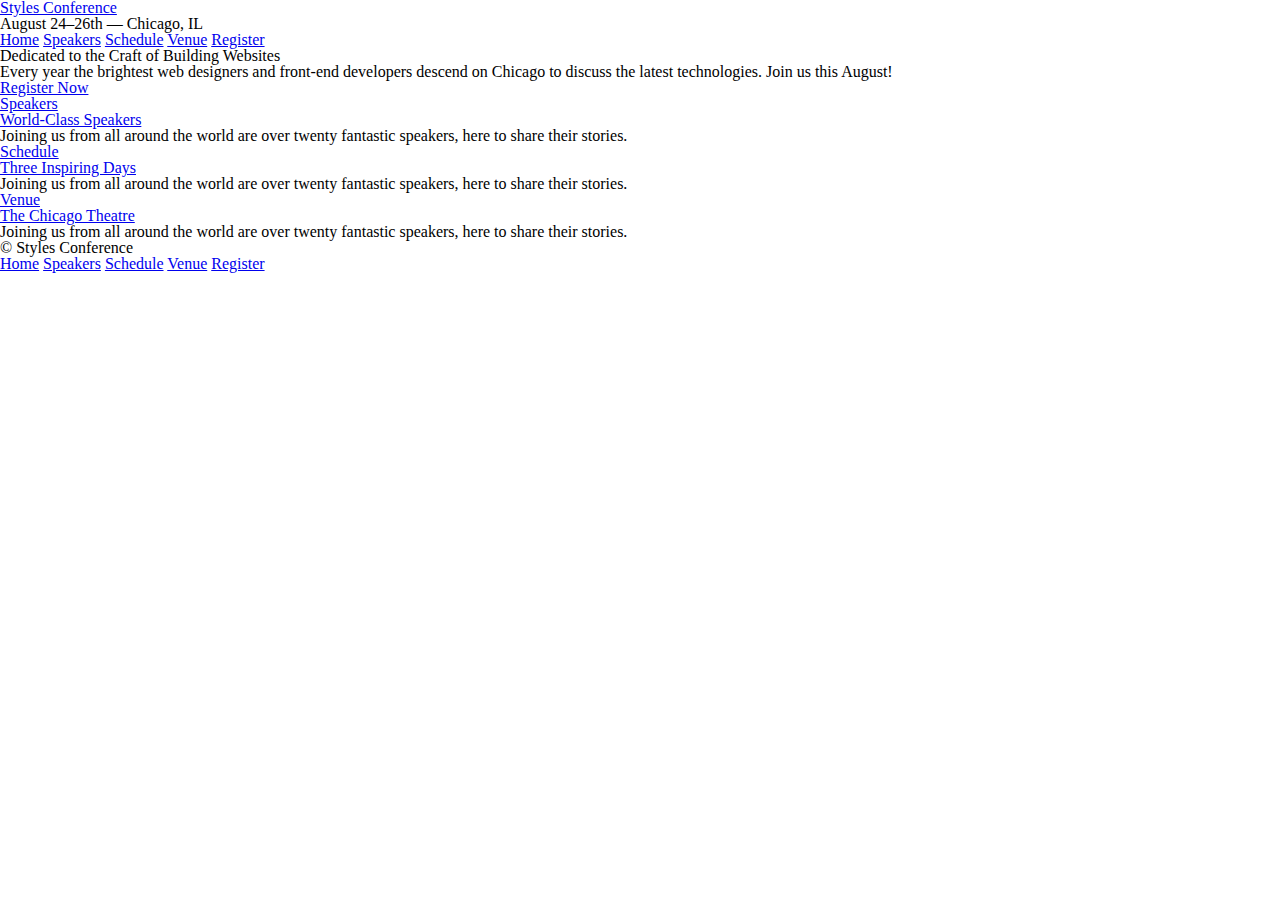
==== Styles-conference/index.html @ 4de3f23c "all files added" ====
<!DOCTYPE html>
<html lang = "en">
    <head>
        <meta charset="utf-8">
        <title> Styles Conference</title>
        <link rel="stylesheet" href="assets/stylesheets/main.css">
    </head>
    <body> 
        <header>
        <h1> 
            <a href="index.html">Styles Conference</a>
            </h1>
        <h3> August 24&ndash;26th &mdash; Chicago, IL</h3>
        <nav>
            <a href="index.html">Home</a>
            <a href="speakers.html">Speakers</a>
            <a href="schedule.html">Schedule</a>
            <a href="venue.html">Venue</a>
            <a href="register.html">Register</a>
            </nav>

        </header>
        <section>
            <h2> Dedicated to the Craft of Building Websites</h2>
        <p> Every year the brightest web designers and front-end developers descend on Chicago to discuss the latest technologies. Join us this August!</p>

        <a href="register.html">Register Now</a>
        </section>
    <section>    
        <section>
            <a href="speakers.html">
         <h5>Speakers</h5>
         <h3>World-Class Speakers</h3>
        </a>
         <p>Joining us from all around the world are over twenty fantastic speakers, here to share their stories.</p>
         </section>
         <section>
            <a href="schedule.html">
            <h5>Schedule</h5>
            <h3>Three Inspiring Days</h3>
            </a>
            <p>Joining us from all around the world are over twenty fantastic speakers, here to share their stories.</p>
            </section>
            <section>
                <a href="venue.html">
         <h5>Venue</h5>
         <h3>The Chicago Theatre</h3>
                </a>
         <p>Joining us from all around the world are over twenty fantastic speakers, here to share their stories.</p>
         </section>
    </section>
    <footer>
        <small>&copy; Styles Conference</small>

        <nav>
            <a href="index.html">Home</a>
            <a href="speakers.html">Speakers</a>
            <a href="schedule.html">Schedule</a>
            <a href="venue.html">Venue</a>
            <a href="register.html">Register</a>
            </nav>
    </footer>
    
    </body>
</html>
---- Styles-conference/assets/stylesheets/main.css ----
/* http://meyerweb.com/eric/tools/css/reset/ 
   v2.0 | 20110126
   License: none (public domain)
*/

html, body, div, span, applet, object, iframe,
h1, h2, h3, h4, h5, h6, p, blockquote, pre,
a, abbr, acronym, address, big, cite, code,
del, dfn, em, img, ins, kbd, q, s, samp,
small, strike, strong, sub, sup, tt, var,
b, u, i, center,
dl, dt, dd, ol, ul, li,
fieldset, form, label, legend,
table, caption, tbody, tfoot, thead, tr, th, td,
article, aside, canvas, details, embed, 
figure, figcaption, footer, header, hgroup, 
menu, nav, output, ruby, section, summary,
time, mark, audio, video {
	margin: 0;
	padding: 0;
	border: 0;
	font-size: 100%;
	font: inherit;
	vertical-align: baseline;
}
/* HTML5 display-role reset for older browsers */
article, aside, details, figcaption, figure, 
footer, header, hgroup, menu, nav, section {
	display: block;
}
body {
	line-height: 1;
}
ol, ul {
	list-style: none;
}
blockquote, q {
	quotes: none;
}
blockquote:before, blockquote:after,
q:before, q:after {
	content: '';
	content: none;
}
table {
	border-collapse: collapse;
	border-spacing: 0;
}
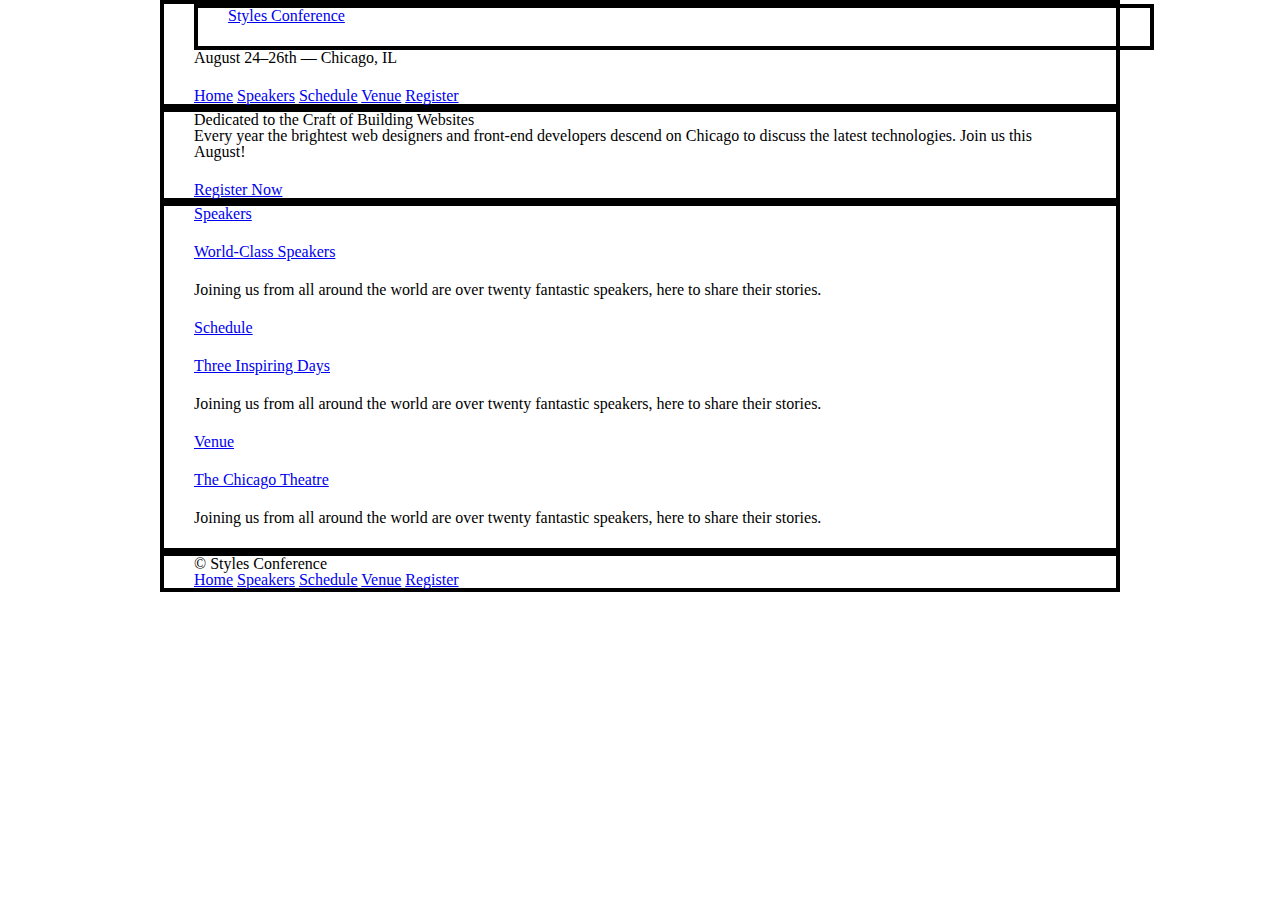
==== commit e48f8136: "edits" ====
--- a/Styles-conference/index.html
+++ b/Styles-conference/index.html
@@ -6,10 +6,10 @@
         <link rel="stylesheet" href="assets/stylesheets/main.css">
     </head>
     <body> 
-        <header>
-        <h1> 
-            <a href="index.html">Styles Conference</a>
-            </h1>
+        <header class="container">
+       <section class="container">
+         <h1><a href="index.html">Styles Conference</a></h1>
+       </section>
         <h3> August 24&ndash;26th &mdash; Chicago, IL</h3>
         <nav>
             <a href="index.html">Home</a>
@@ -20,13 +20,13 @@
             </nav>
 
         </header>
-        <section>
+        <section class="container">
             <h2> Dedicated to the Craft of Building Websites</h2>
         <p> Every year the brightest web designers and front-end developers descend on Chicago to discuss the latest technologies. Join us this August!</p>
 
         <a href="register.html">Register Now</a>
         </section>
-    <section>    
+    <section class="container">    
         <section>
             <a href="speakers.html">
          <h5>Speakers</h5>
@@ -49,7 +49,7 @@
          <p>Joining us from all around the world are over twenty fantastic speakers, here to share their stories.</p>
          </section>
     </section>
-    <footer>
+    <footer class="container">
         <small>&copy; Styles Conference</small>
 
         <nav>
@@ -58,7 +58,7 @@
             <a href="schedule.html">Schedule</a>
             <a href="venue.html">Venue</a>
             <a href="register.html">Register</a>
-            </nav>
+        </nav>
     </footer>
     
     </body>
--- a/Styles-conference/assets/stylesheets/main.css
+++ b/Styles-conference/assets/stylesheets/main.css
@@ -45,4 +45,32 @@
 table {
 	border-collapse: collapse;
 	border-spacing: 0;
+}
+
+/*
+  ========================================
+  Grid
+  ========================================
+*/
+
+*,
+*:before,
+*:after {
+  -webkit-box-sizing: border-box;
+     -moz-box-sizing: border-box;
+          box-sizing: border-box;
+}
+.container {
+	margin: 0 auto;
+	padding-left: 30px;
+	padding-right: 30px;
+	width: 960px;
+	border: 4px solid black;
+
+}
+
+/*Typography*/
+
+h1, h3, h4, h5, p{
+	margin-bottom: 22px;
 }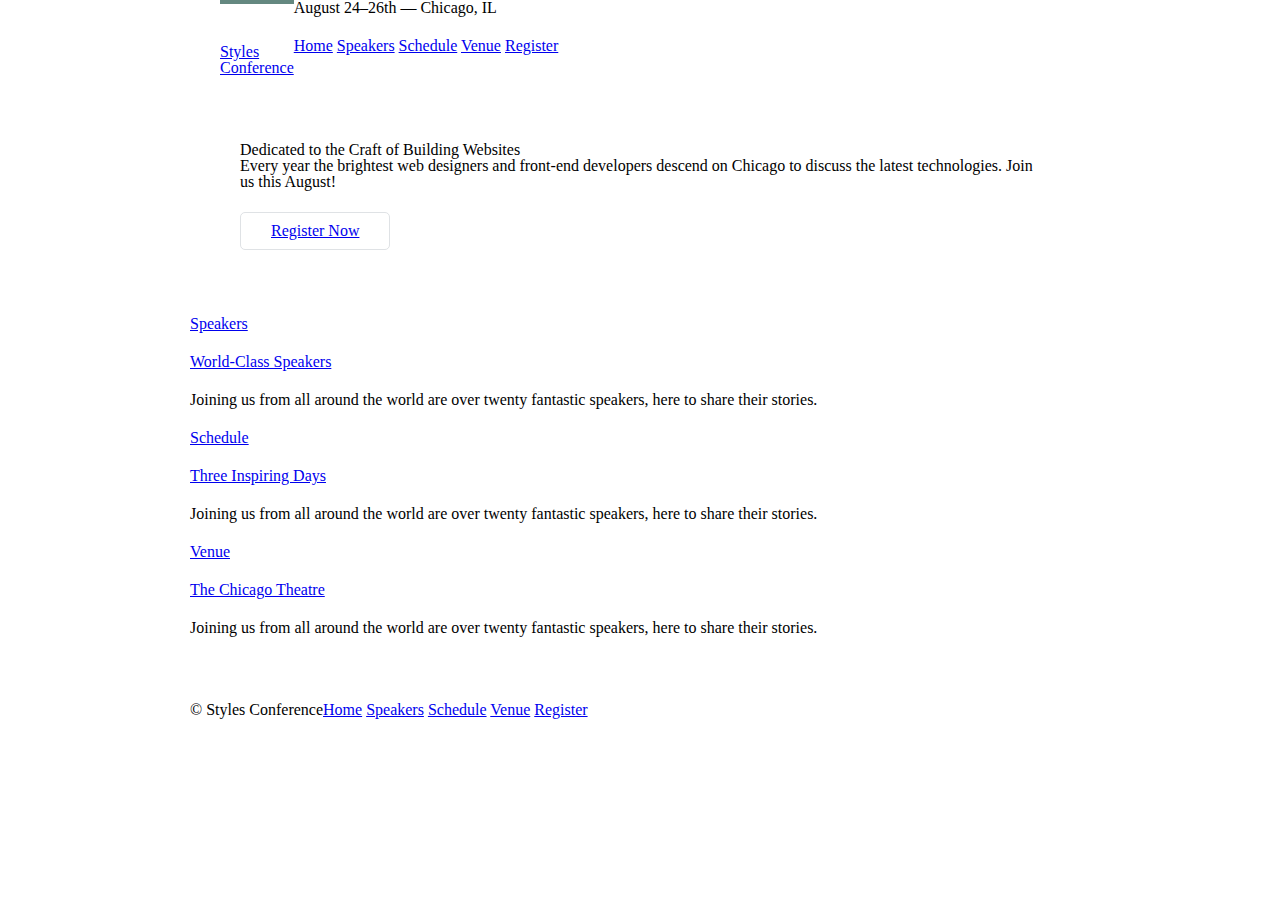
==== commit 80702da2: "floated layout" ====
--- a/Styles-conference/index.html
+++ b/Styles-conference/index.html
@@ -6,9 +6,10 @@
         <link rel="stylesheet" href="assets/stylesheets/main.css">
     </head>
     <body> 
-        <header class="container">
+        <header class="container group">
        <section class="container">
-         <h1><a href="index.html">Styles Conference</a></h1>
+         <h1 class="logo"><a href="index.html" >Styles <br>Conference</a>
+        </h1>
        </section>
         <h3> August 24&ndash;26th &mdash; Chicago, IL</h3>
         <nav>
@@ -20,11 +21,11 @@
             </nav>
 
         </header>
-        <section class="container">
+        <section class=" hero container">
             <h2> Dedicated to the Craft of Building Websites</h2>
         <p> Every year the brightest web designers and front-end developers descend on Chicago to discuss the latest technologies. Join us this August!</p>
 
-        <a href="register.html">Register Now</a>
+        <a href="register.html" class="btn btn-alt">Register Now</a>
         </section>
     <section class="container">    
         <section>
@@ -49,7 +50,7 @@
          <p>Joining us from all around the world are over twenty fantastic speakers, here to share their stories.</p>
          </section>
     </section>
-    <footer class="container">
+    <footer class="primary-footer container group">
         <small>&copy; Styles Conference</small>
 
         <nav>
--- a/Styles-conference/assets/stylesheets/main.css
+++ b/Styles-conference/assets/stylesheets/main.css
@@ -65,12 +65,88 @@
 	padding-left: 30px;
 	padding-right: 30px;
 	width: 960px;
-	border: 4px solid black;
 
 }
 
-/*Typography*/
+/*
+=========================================
+Clearfix
+=========================================
+*/
+.group:before,
+.group:after {
+  content: "";
+  display: table;
+}
+.group:after {
+  clear: both;
+}
+.group {
+  clear: both;
+  *zoom: 1;
+}
+
+/*
+  ========================================
+  Primary header
+  ========================================
+*/
+
+.logo {
+	float: left;
+	border-top: 4px solid #648880;
+	padding: 40px 0 22px 0;
+	
+  }
+
+  /*
+  ========================================
+  Primary footer
+  ========================================
+*/
+
+.primary-footer small{
+	float: left;
+}
+.primary-footer{
+padding-bottom: 44px;
+padding-top: 44px;
+}
+
+
+/*
+=========================================
+Typography
+=========================================
+*/
 
 h1, h3, h4, h5, p{
 	margin-bottom: 22px;
-}+}
+
+/* 
+========================================
+Buttons
+========================================
+ */
+
+ .btn{
+	border-radius: 5px;
+	display: inline-block;
+	margin: 0;
+ }
+ .btn-alt{
+	border: 1px solid #dfe2e5;
+	padding: 10px 30px;
+ }
+
+
+ /* 
+========================================
+Home
+========================================
+ */
+
+ .hero{
+	padding: 22px 80px 66px 80px;
+ }
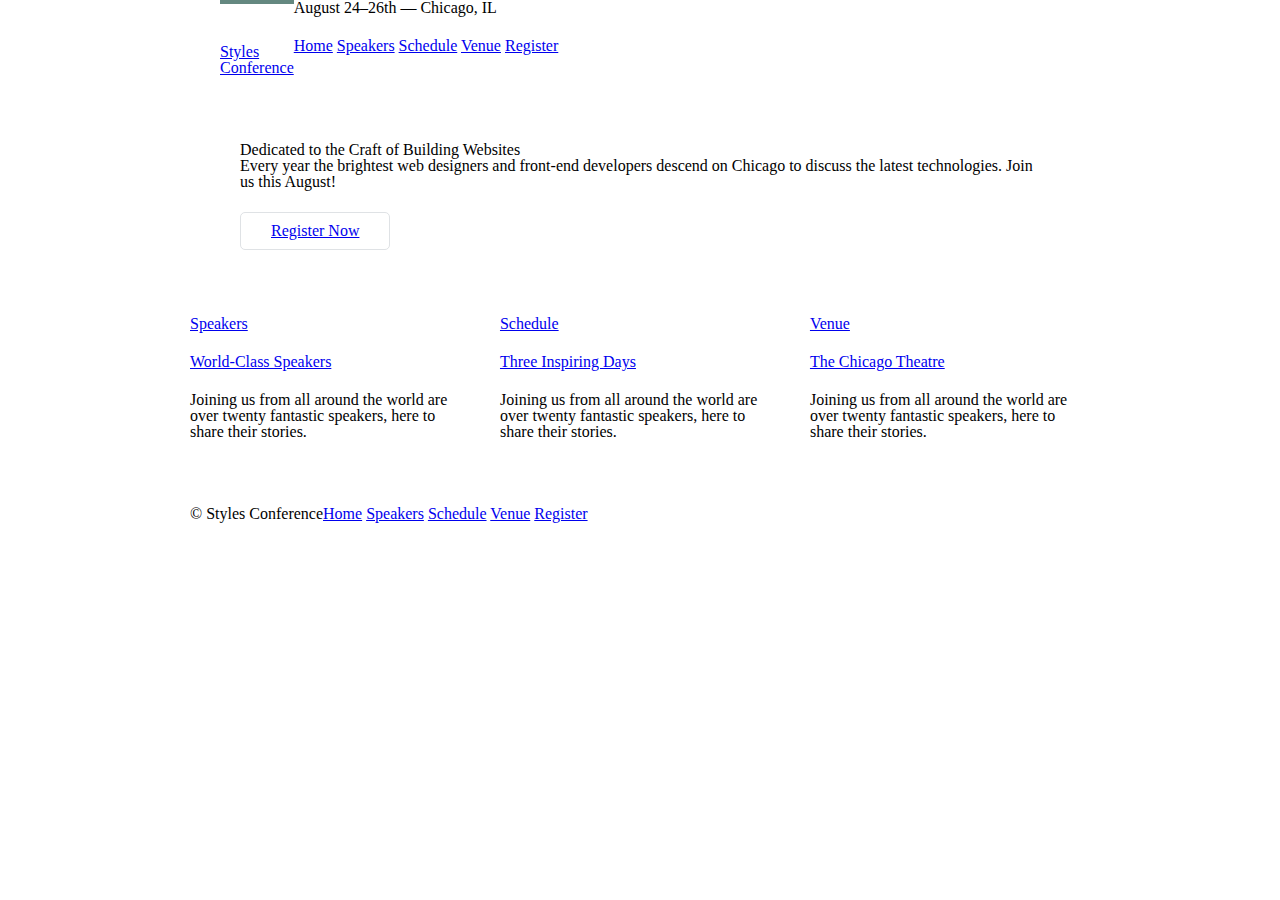
==== commit 64c959b5: "added layout" ====
--- a/Styles-conference/index.html
+++ b/Styles-conference/index.html
@@ -27,22 +27,25 @@
 
         <a href="register.html" class="btn btn-alt">Register Now</a>
         </section>
-    <section class="container">    
-        <section>
+    <section class="grid">    
+        <section class ="col-1-3">
+            <!--Speakers-->
             <a href="speakers.html">
          <h5>Speakers</h5>
          <h3>World-Class Speakers</h3>
         </a>
          <p>Joining us from all around the world are over twenty fantastic speakers, here to share their stories.</p>
-         </section>
-         <section>
+         </section><!-- 
+            Schedule
+        --><section class="col-1-3">
             <a href="schedule.html">
             <h5>Schedule</h5>
             <h3>Three Inspiring Days</h3>
             </a>
             <p>Joining us from all around the world are over twenty fantastic speakers, here to share their stories.</p>
-            </section>
-            <section>
+            </section><!-- 
+                Venue
+            --><section class="col-1-3">
                 <a href="venue.html">
          <h5>Venue</h5>
          <h3>The Chicago Theatre</h3>
--- a/Styles-conference/assets/stylesheets/main.css
+++ b/Styles-conference/assets/stylesheets/main.css
@@ -60,13 +60,38 @@
      -moz-box-sizing: border-box;
           box-sizing: border-box;
 }
+.container,
+.grid {
+	margin: 0 auto;
+	width: 960px;
+}
+
 .container {
-	margin: 0 auto;
 	padding-left: 30px;
 	padding-right: 30px;
-	width: 960px;
+}
 
-}
+
+ .col-1-3 {
+	width: 33.33%;
+	
+ }
+ .col-2-3 {
+	width: 66.66%;
+ }
+
+ .col-1-3,
+ .col-2-3{
+	display: inline-block;
+	vertical-align: top;
+ }
+
+ .grid,
+ .col-1-3,
+ .col-2-3 {
+	padding-left: 15px;
+	padding-right: 15px;
+ }
 
 /*
 =========================================
@@ -150,3 +175,11 @@
  .hero{
 	padding: 22px 80px 66px 80px;
  }
+
+ /* section {
+	display: inline-block;
+	/* margin: 0 1.5%; */
+	/* width: 30%;
+ } */ 
+
+  
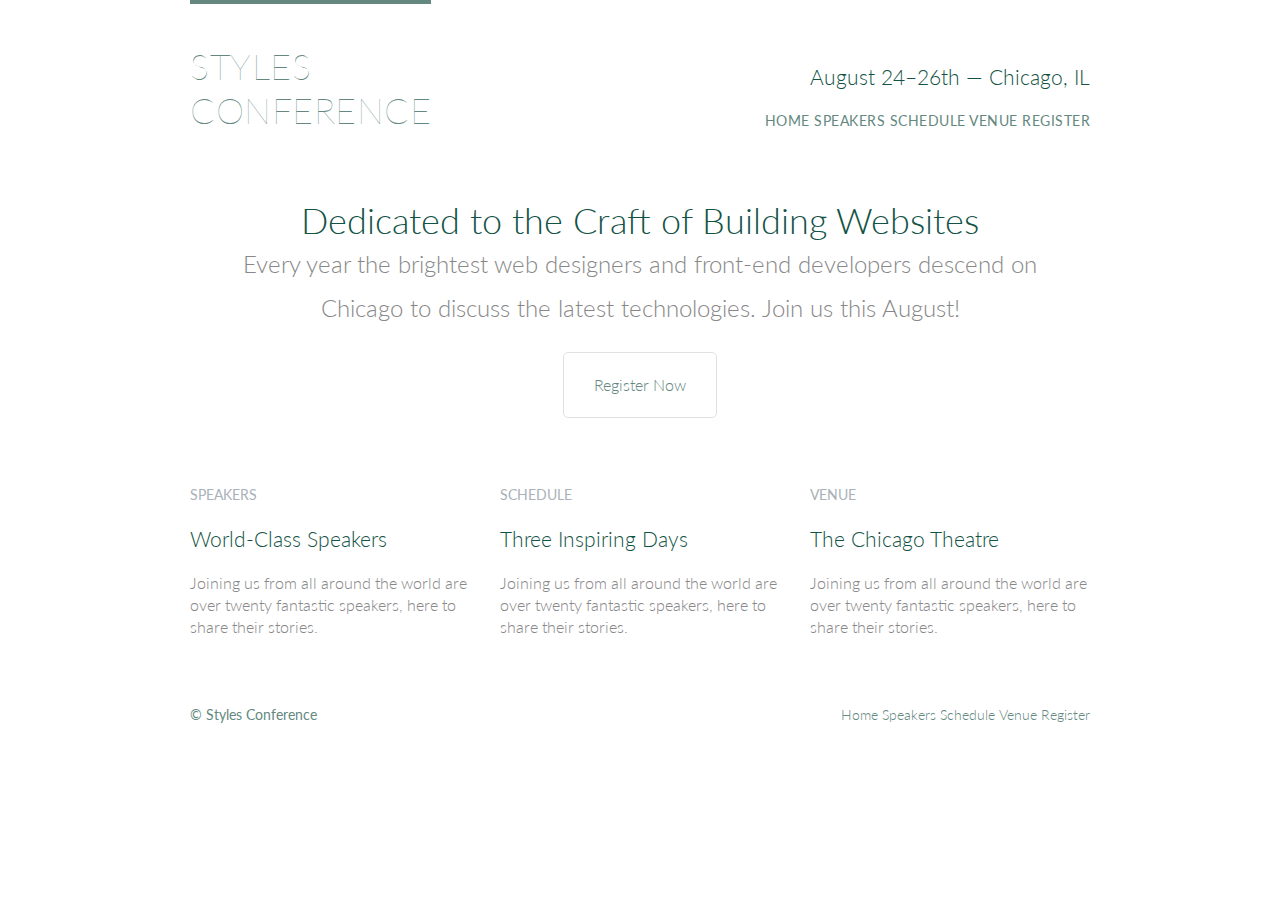
==== commit b8281f4d: "changes to styles website" ====
--- a/Styles-conference/index.html
+++ b/Styles-conference/index.html
@@ -4,15 +4,16 @@
         <meta charset="utf-8">
         <title> Styles Conference</title>
         <link rel="stylesheet" href="assets/stylesheets/main.css">
+        <link rel="stylesheet"
+        href="http://fonts.googleapis.com/css?family=Lato:100,300,400">
     </head>
     <body> 
         <header class="container group">
-       <section class="container">
-         <h1 class="logo"><a href="index.html" >Styles <br>Conference</a>
-        </h1>
-       </section>
-        <h3> August 24&ndash;26th &mdash; Chicago, IL</h3>
-        <nav>
+       <!-- <section class="container"> -->
+         <h1 class="logo"><a href="index.html" >Styles <br>Conference</a></h1>
+       <!-- </section> -->
+        <h3 class="tagline"> August 24&ndash;26th &mdash; Chicago, IL</h3>
+        <nav class="nav primary-nav">
             <a href="index.html">Home</a>
             <a href="speakers.html">Speakers</a>
             <a href="schedule.html">Schedule</a>
@@ -27,9 +28,9 @@
 
         <a href="register.html" class="btn btn-alt">Register Now</a>
         </section>
-    <section class="grid">    
-        <section class ="col-1-3">
-            <!--Speakers-->
+    <section class="grid"> 
+        <!--Speakers-->   
+        <section class ="teaser col-1-3">
             <a href="speakers.html">
          <h5>Speakers</h5>
          <h3>World-Class Speakers</h3>
@@ -37,7 +38,7 @@
          <p>Joining us from all around the world are over twenty fantastic speakers, here to share their stories.</p>
          </section><!-- 
             Schedule
-        --><section class="col-1-3">
+        --><section class=" teaser col-1-3">
             <a href="schedule.html">
             <h5>Schedule</h5>
             <h3>Three Inspiring Days</h3>
@@ -45,7 +46,7 @@
             <p>Joining us from all around the world are over twenty fantastic speakers, here to share their stories.</p>
             </section><!-- 
                 Venue
-            --><section class="col-1-3">
+            --><section class="teaser col-1-3">
                 <a href="venue.html">
          <h5>Venue</h5>
          <h3>The Chicago Theatre</h3>
@@ -56,7 +57,7 @@
     <footer class="primary-footer container group">
         <small>&copy; Styles Conference</small>
 
-        <nav>
+        <nav class="nav">
             <a href="index.html">Home</a>
             <a href="speakers.html">Speakers</a>
             <a href="schedule.html">Schedule</a>
--- a/Styles-conference/assets/stylesheets/main.css
+++ b/Styles-conference/assets/stylesheets/main.css
@@ -71,7 +71,6 @@
 	padding-right: 30px;
 }
 
-
  .col-1-3 {
 	width: 33.33%;
 	
@@ -121,6 +120,11 @@
 	float: left;
 	border-top: 4px solid #648880;
 	padding: 40px 0 22px 0;
+	font: 48px;
+	font-weight: 100;
+	letter-spacing: .5px;
+	line-height: 44px;
+	text-transform: uppercase;
 	
   }
 
@@ -132,10 +136,13 @@
 
 .primary-footer small{
 	float: left;
+	font-weight: 400;
 }
 .primary-footer{
 padding-bottom: 44px;
 padding-top: 44px;
+color:#648880;
+font-size:14px;
 }
 
 
@@ -173,13 +180,86 @@
  */
 
  .hero{
+	line-height: 44px;
 	padding: 22px 80px 66px 80px;
- }
-
- /* section {
-	display: inline-block;
-	/* margin: 0 1.5%; */
-	/* width: 30%;
- } */ 
-
-  
+	text-align: center;
+ }
+ .hero h2 {
+	font-size: 36px;
+ }
+ .hero p {
+	font-size: 24px;
+	
+ }
+ /* 
+========================================
+Custom styles
+========================================
+ */
+body {
+	color: #888;
+	font: 300 16px/22px "Lato", "Open Sans", "helvetica Neue", Helvetica, Arial, sans-serif
+}
+
+h1, h2, h3, h4 {
+	color: #125345;
+}
+
+h1 {
+font-size: 36px;
+line-height: 44px;
+}
+h2 {
+	font-size: 24px;
+	line-height: 44px;
+}
+h3 {
+	font-size: 21px;
+}
+ h4 {
+	font-size: 18px;
+ } 
+ h5 {
+	color: #a9b2b9;
+	font-size: 14px;
+	font-weight: 400;
+	text-transform: uppercase;
+ }
+ a:hover {
+	color: #a9b2b9;
+ }
+ .teaser a:hover h3 {
+	color:#a9b2b9;
+ }
+ a {
+	color: #648880;
+	text-decoration: none;
+ }
+ strong {
+	font-weight: 400;
+ }
+cite, em {
+	font-style: italic;
+}
+
+.tagline {
+	margin: 66px 0 22px 0;
+	text-align: right;
+}
+
+
+ /* 
+========================================
+Navigation
+========================================
+ */
+ .primary-nav {
+	font-size: 14px;
+	font-weight: 400;
+	letter-spacing: .5px;
+	text-transform: uppercase;
+}
+
+.nav {
+	text-align: right;
+}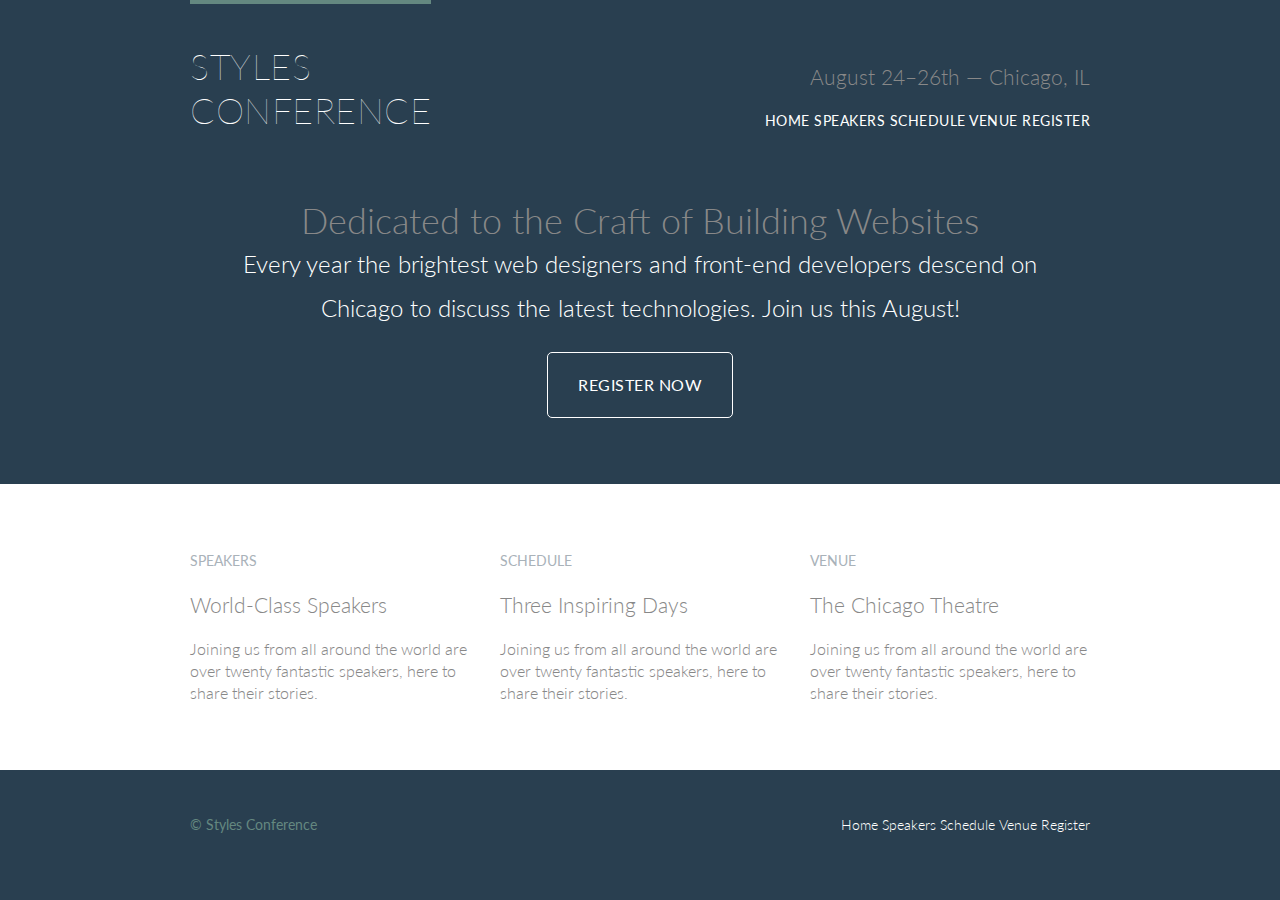
==== commit c4ec2005: "style changes" ====
--- a/Styles-conference/index.html
+++ b/Styles-conference/index.html
@@ -8,10 +8,10 @@
         href="http://fonts.googleapis.com/css?family=Lato:100,300,400">
     </head>
     <body> 
-        <header class="container group">
-       <!-- <section class="container"> -->
+        <header class="primary-header container group">
+    
          <h1 class="logo"><a href="index.html" >Styles <br>Conference</a></h1>
-       <!-- </section> -->
+      
         <h3 class="tagline"> August 24&ndash;26th &mdash; Chicago, IL</h3>
         <nav class="nav primary-nav">
             <a href="index.html">Home</a>
@@ -28,7 +28,8 @@
 
         <a href="register.html" class="btn btn-alt">Register Now</a>
         </section>
-    <section class="grid"> 
+    <section class="row">
+    <div class="grid"> 
         <!--Speakers-->   
         <section class ="teaser col-1-3">
             <a href="speakers.html">
@@ -53,6 +54,7 @@
                 </a>
          <p>Joining us from all around the world are over twenty fantastic speakers, here to share their stories.</p>
          </section>
+        </div>
     </section>
     <footer class="primary-footer container group">
         <small>&copy; Styles Conference</small>
--- a/Styles-conference/assets/stylesheets/main.css
+++ b/Styles-conference/assets/stylesheets/main.css
@@ -111,6 +111,33 @@
 }
 
 /*
+==========================================
+Rows
+==========================================
+*/
+.row,
+.row-alt {
+	min-width: 960px;
+}
+
+.row {
+	background: #fff;
+	padding: 66px 0 44px 0;
+}
+
+.row-alt {
+	background: #cbe2c1;
+	background: -webkit-linear-gradient(to right, #a1d3b0, #f6f1d3);
+	background: -moz-linear-gradient(to right, #a1d3b0, #f6f1d3);
+	background-color: linear-gradient(to right,#a1d3b0, #f6f1d3 );
+	padding: 44px 0 22px 0;
+
+}
+
+
+
+
+/*
   ========================================
   Primary header
   ========================================
@@ -156,6 +183,19 @@
 	margin-bottom: 22px;
 }
 
+/*
+========================================
+Leads
+========================================
+*/
+.lead {
+	text-align: center;
+}
+
+.lead p {
+	font-size: 21px;
+	line-height: 33px;
+}
 /* 
 ========================================
 Buttons
@@ -166,11 +206,21 @@
 	border-radius: 5px;
 	display: inline-block;
 	margin: 0;
+	color: #fff;
+	cursor: pointer;
+	font-weight: 400;
+	letter-spacing: .5px;
+	text-transform: uppercase;
+	
  }
  .btn-alt{
-	border: 1px solid #dfe2e5;
+	border: 1px solid #fff;
 	padding: 10px 30px;
  }
+ .btn-alt:hover {
+	background: #fff;
+	color: #648880;
+ }
 
 
  /* 
@@ -180,6 +230,7 @@
  */
 
  .hero{
+	color: #fff;
 	line-height: 44px;
 	padding: 22px 80px 66px 80px;
 	text-align: center;
@@ -197,12 +248,13 @@
 ========================================
  */
 body {
+	background: #293f50;
 	color: #888;
 	font: 300 16px/22px "Lato", "Open Sans", "helvetica Neue", Helvetica, Arial, sans-serif
 }
 
 h1, h2, h3, h4 {
-	color: #125345;
+	color: #888;
 }
 
 h1 {
@@ -225,6 +277,14 @@
 	font-weight: 400;
 	text-transform: uppercase;
  }
+ .primary-header a,
+ .primary-footer a{
+	color: #fff;
+ }
+ .primary-header a:hover,
+ .primary-footer a:hover {
+	color: #648880;
+ }
  a:hover {
 	color: #a9b2b9;
  }
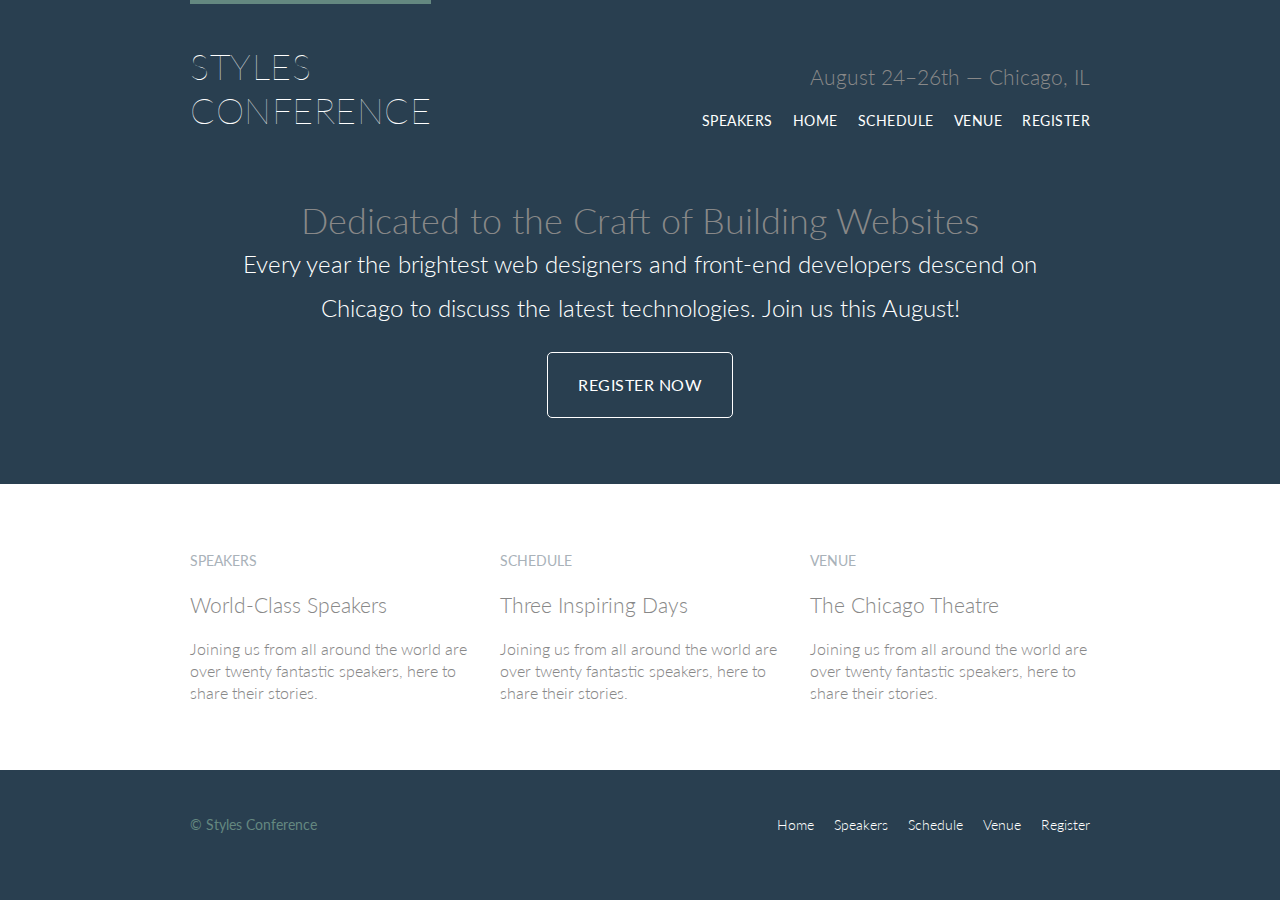
==== commit 7c917a71: "speakers update" ====
--- a/Styles-conference/index.html
+++ b/Styles-conference/index.html
@@ -14,11 +14,13 @@
       
         <h3 class="tagline"> August 24&ndash;26th &mdash; Chicago, IL</h3>
         <nav class="nav primary-nav">
-            <a href="index.html">Home</a>
-            <a href="speakers.html">Speakers</a>
-            <a href="schedule.html">Schedule</a>
-            <a href="venue.html">Venue</a>
-            <a href="register.html">Register</a>
+            <ul>
+            <li><a href="speakers.html">Speakers</a></li><!--
+            --><li><a href="index.html">Home</a></i><!--
+            --><li><a href="schedule.html">Schedule</a></li><!--
+            --><li><a href="venue.html">Venue</a></li><!-- 
+            --><li><a href="register.html">Register</a></li>
+        </ul>
             </nav>
 
         </header>
@@ -60,11 +62,13 @@
         <small>&copy; Styles Conference</small>
 
         <nav class="nav">
-            <a href="index.html">Home</a>
-            <a href="speakers.html">Speakers</a>
-            <a href="schedule.html">Schedule</a>
-            <a href="venue.html">Venue</a>
-            <a href="register.html">Register</a>
+            <ul>
+            <li><a href="index.html">Home</a></li><!--                   
+            --><li><a href="speakers.html">Speakers</a></li><!--
+            --><li><a href="schedule.html">Schedule</a></li><!--
+            --><li><a href="venue.html">Venue</a></li><!--
+            --><li><a href="register.html">Register</a></li>
+            </ul>
         </nav>
     </footer>
     
--- a/Styles-conference/assets/stylesheets/main.css
+++ b/Styles-conference/assets/stylesheets/main.css
@@ -322,4 +322,30 @@
 
 .nav {
 	text-align: right;
-}+}
+
+.nav li {
+	display: inline-block;
+	margin: 0 10px;
+	vertical-align: top;
+}
+
+.nav li:last-child {
+	margin-right: 0;
+}
+/*
+============================================
+Speakers
+============================================
+*/
+
+.speaker-info {
+	border: 1px solid #dfe2e5;
+	border-radius: 5px;
+	margin-top: 88px;
+	padding: 22px 0;
+	text-align: center;
+}
+.speaker {
+	margin-bottom: 44px;
+}
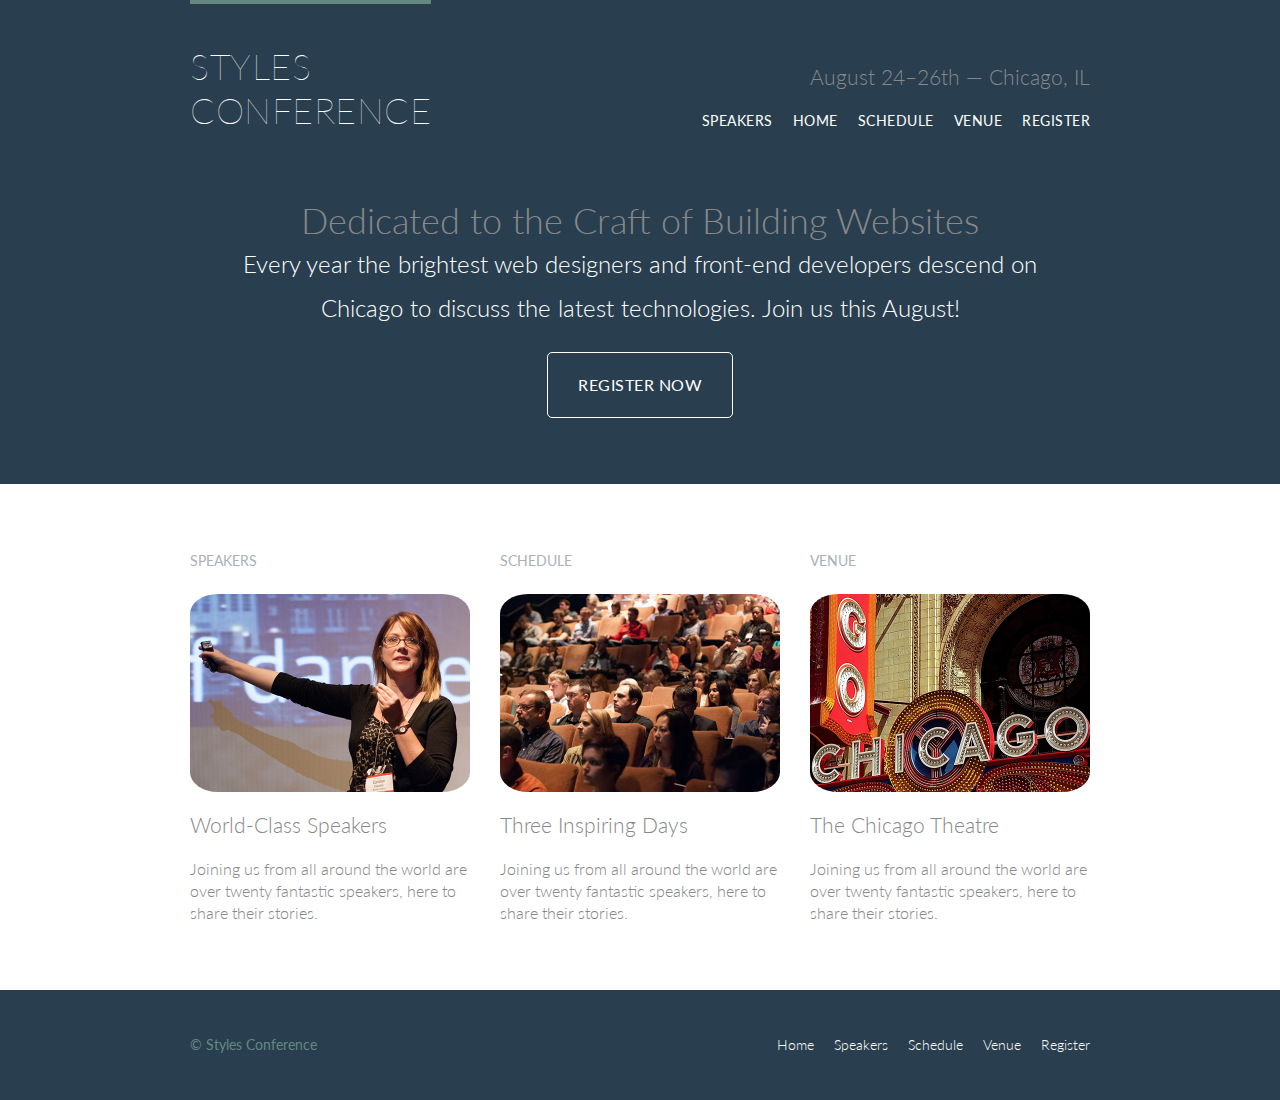
==== commit db77da4d: "images added" ====
--- a/Styles-conference/index.html
+++ b/Styles-conference/index.html
@@ -34,24 +34,27 @@
     <div class="grid"> 
         <!--Speakers-->   
         <section class ="teaser col-1-3">
+            <h5>Speakers</h5>
             <a href="speakers.html">
-         <h5>Speakers</h5>
+                <img src="assets\images\home\speakers.jpg" alt="professional speaker">
          <h3>World-Class Speakers</h3>
         </a>
          <p>Joining us from all around the world are over twenty fantastic speakers, here to share their stories.</p>
          </section><!-- 
             Schedule
         --><section class=" teaser col-1-3">
+            <h5>Schedule</h5>
             <a href="schedule.html">
-            <h5>Schedule</h5>
+            <img src="assets\images\home\schedule.jpg">
             <h3>Three Inspiring Days</h3>
             </a>
             <p>Joining us from all around the world are over twenty fantastic speakers, here to share their stories.</p>
             </section><!-- 
                 Venue
             --><section class="teaser col-1-3">
+                <h5>Venue</h5>
                 <a href="venue.html">
-         <h5>Venue</h5>
+                <img src="assets\images\home\venue.jpg">
          <h3>The Chicago Theatre</h3>
                 </a>
          <p>Joining us from all around the world are over twenty fantastic speakers, here to share their stories.</p>
--- a/Styles-conference/assets/stylesheets/main.css
+++ b/Styles-conference/assets/stylesheets/main.css
@@ -242,6 +242,12 @@
 	font-size: 24px;
 	
  }
+ .teaser img {
+	border-radius: 10%;
+	display: block;
+	margin-bottom: 22px;
+	max-width: 100%;
+ }
  /* 
 ========================================
 Custom styles
@@ -340,12 +346,21 @@
 */
 
 .speaker-info {
-	border: 1px solid #dfe2e5;
+	/* border: 1px solid #dfe2e5; */
 	border-radius: 5px;
 	margin-top: 88px;
-	padding: 22px 0;
+	padding-bottom: 22px;
 	text-align: center;
 }
 .speaker {
 	margin-bottom: 44px;
 }
+
+.speaker-info img {
+	border-radius: 50%;
+	height: 130px;
+	vertical-align: top;
+	margin: -66px 0 22px 0;
+
+
+}